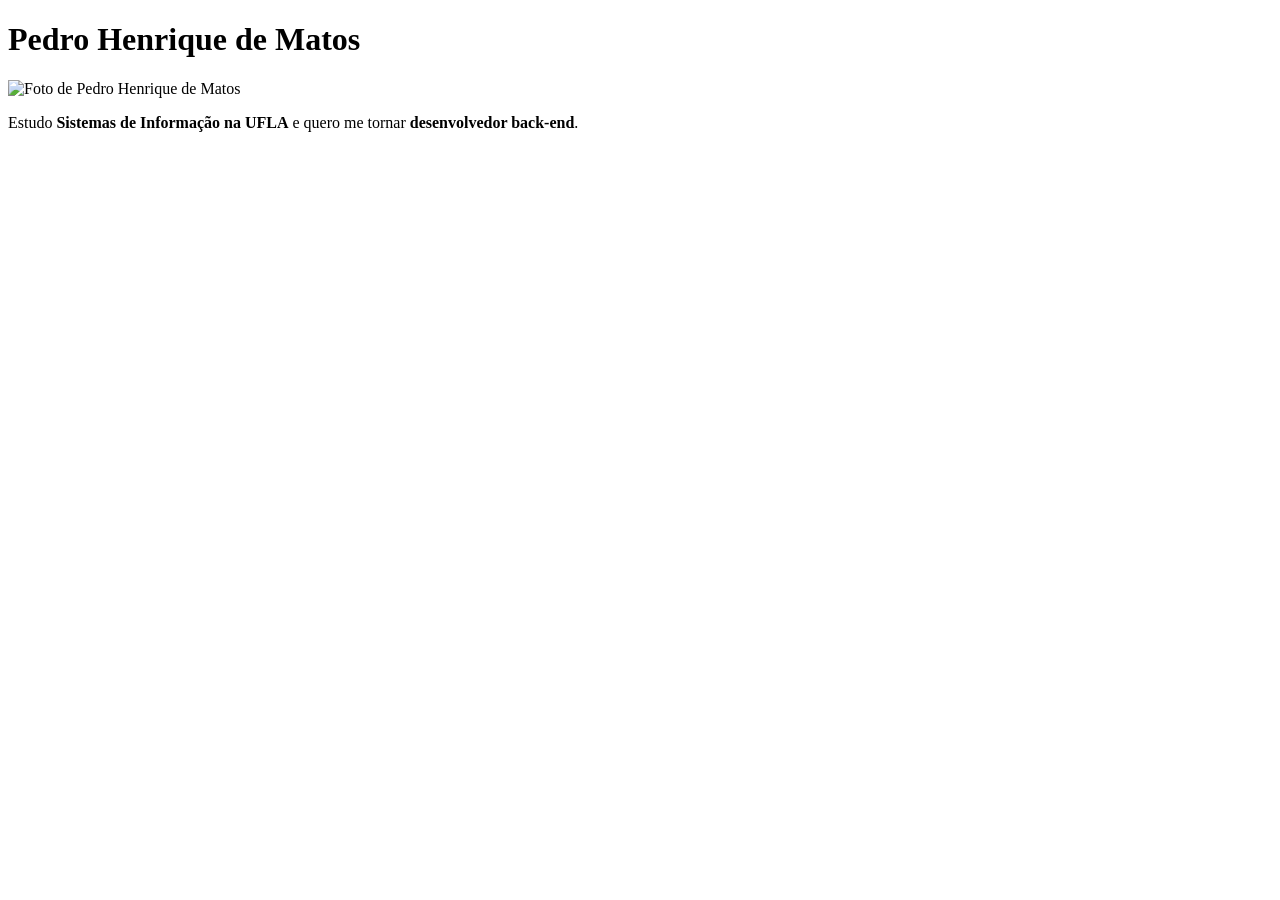
==== index.html @ 8d8b298b "Adiciona esqueleto HTML do index" ====
<!DOCTYPE html>
<html lang="pt-BR">
<head>
  <meta charset="UTF-8">
  <meta name="viewport" content="width=device-width, initial-scale=1.0">
  <title>Pedro Henrique de Matos</title>
</head>
<body>
    <main>
        <h1>Pedro Henrique de Matos</h1>
        <img src="img/My.jpeg" alt="Foto de Pedro Henrique de Matos" width="200">
        <p>
            Estudo <strong>Sistemas de Informação na UFLA</strong> e quero me tornar
            <strong>desenvolvedor back-end</strong>.
        </p>
    </main>

</body>
</html>
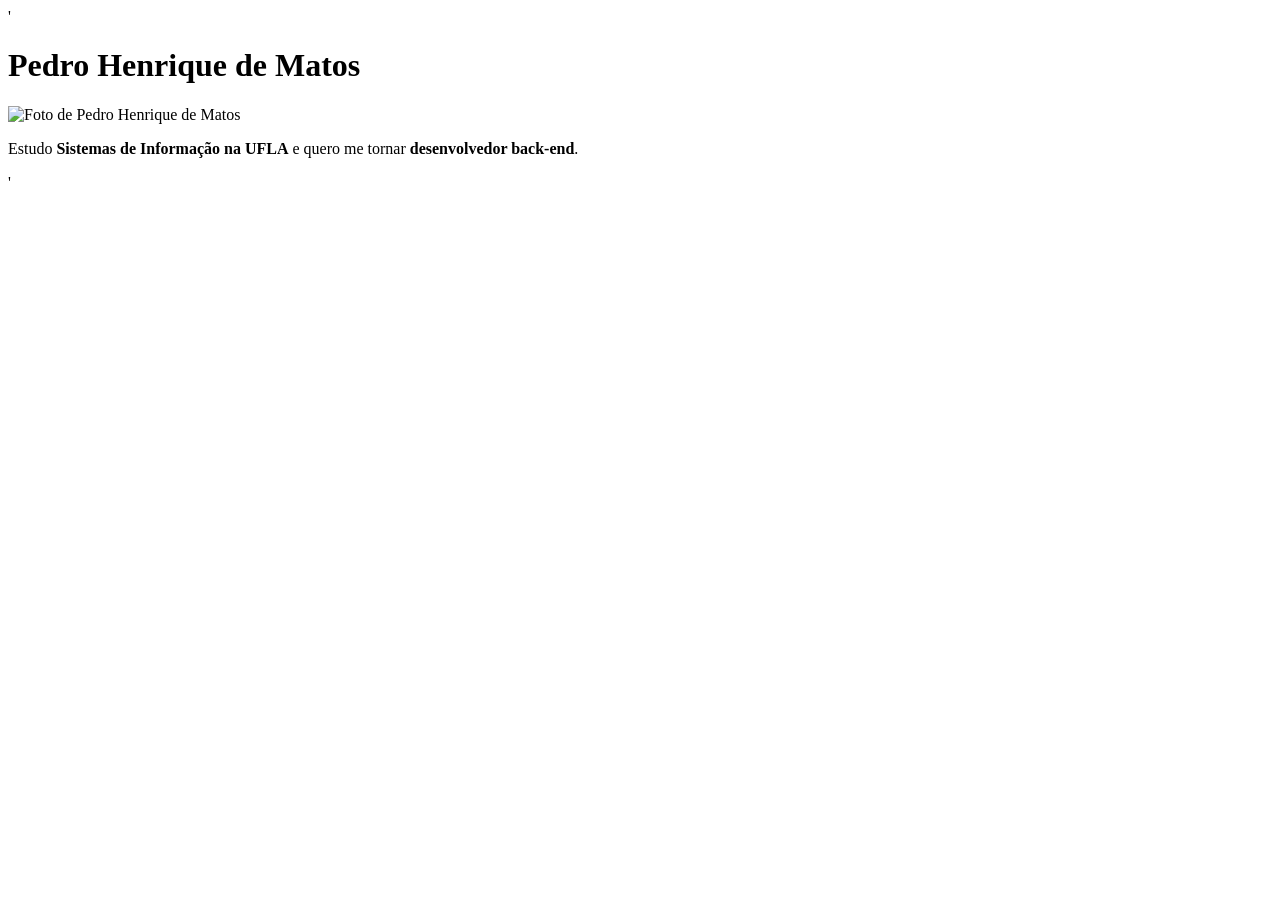
==== commit 09473a39: "Adiciona esqueleto HTML, nome, bio e foto na página inicial" ====
--- a/index.html
+++ b/index.html
@@ -6,14 +6,13 @@
   <title>Pedro Henrique de Matos</title>
 </head>
 <body>
-    <main>
+    '<main>
         <h1>Pedro Henrique de Matos</h1>
-        <img src="img/My.jpeg" alt="Foto de Pedro Henrique de Matos" width="200">
+        <img src="img/foto.jpg" alt="Foto de Pedro Henrique de Matos" width="200">
         <p>
             Estudo <strong>Sistemas de Informação na UFLA</strong> e quero me tornar
             <strong>desenvolvedor back-end</strong>.
         </p>
-    </main>
-
+    </main>'
 </body>
 </html>
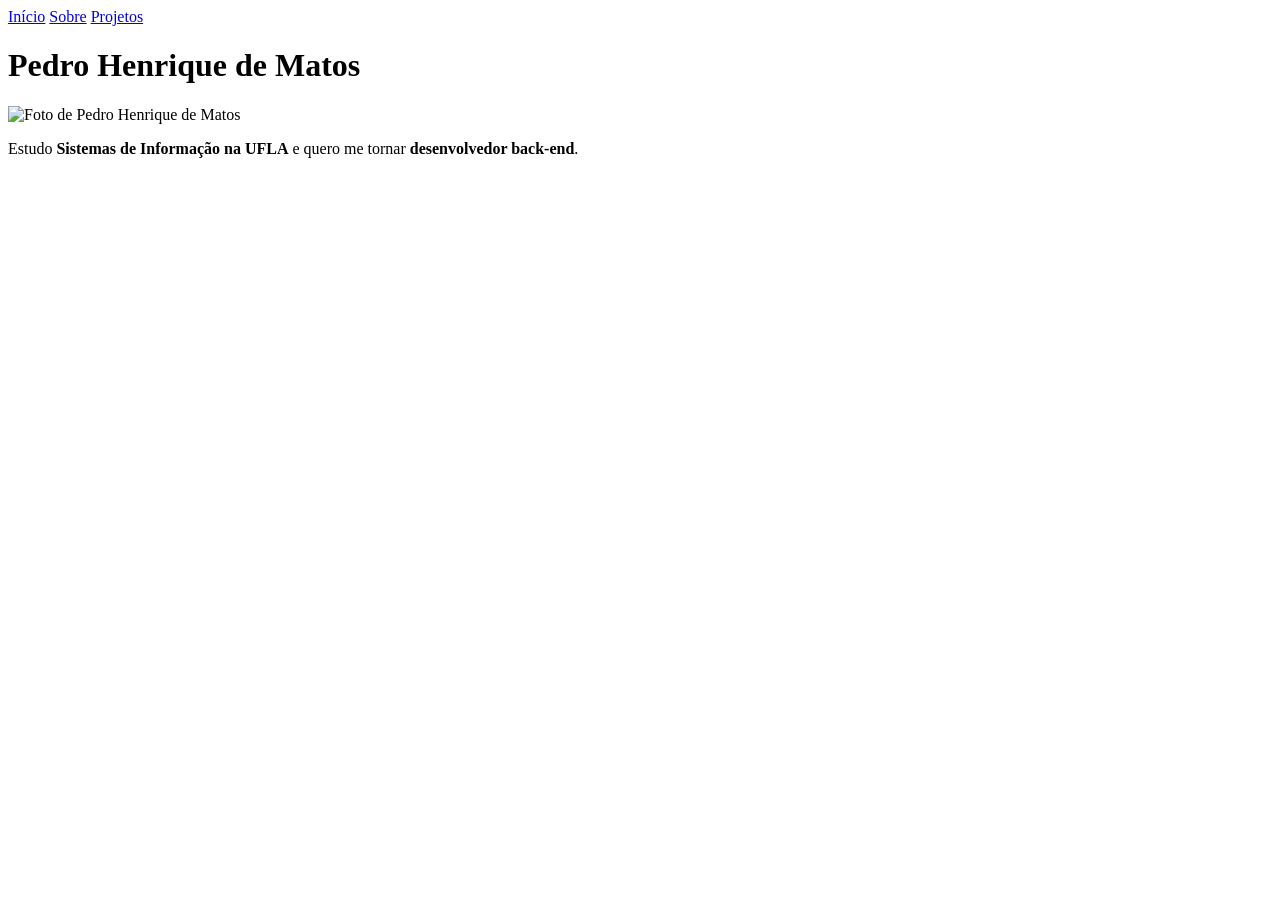
==== commit 355cd019: "Adiciona menu de navegação nas páginas" ====
--- a/index.html
+++ b/index.html
@@ -6,13 +6,20 @@
   <title>Pedro Henrique de Matos</title>
 </head>
 <body>
-    '<main>
+    <header>
+        <nav>
+            <a href="index.html">Início</a>
+            <a href="sobre.html">Sobre</a>
+            <a href="projetos.html">Projetos</a>
+        </nav>
+    </header>
+    <main>
         <h1>Pedro Henrique de Matos</h1>
         <img src="img/foto.jpg" alt="Foto de Pedro Henrique de Matos" width="200">
         <p>
             Estudo <strong>Sistemas de Informação na UFLA</strong> e quero me tornar
             <strong>desenvolvedor back-end</strong>.
         </p>
-    </main>'
+    </main>
 </body>
 </html>
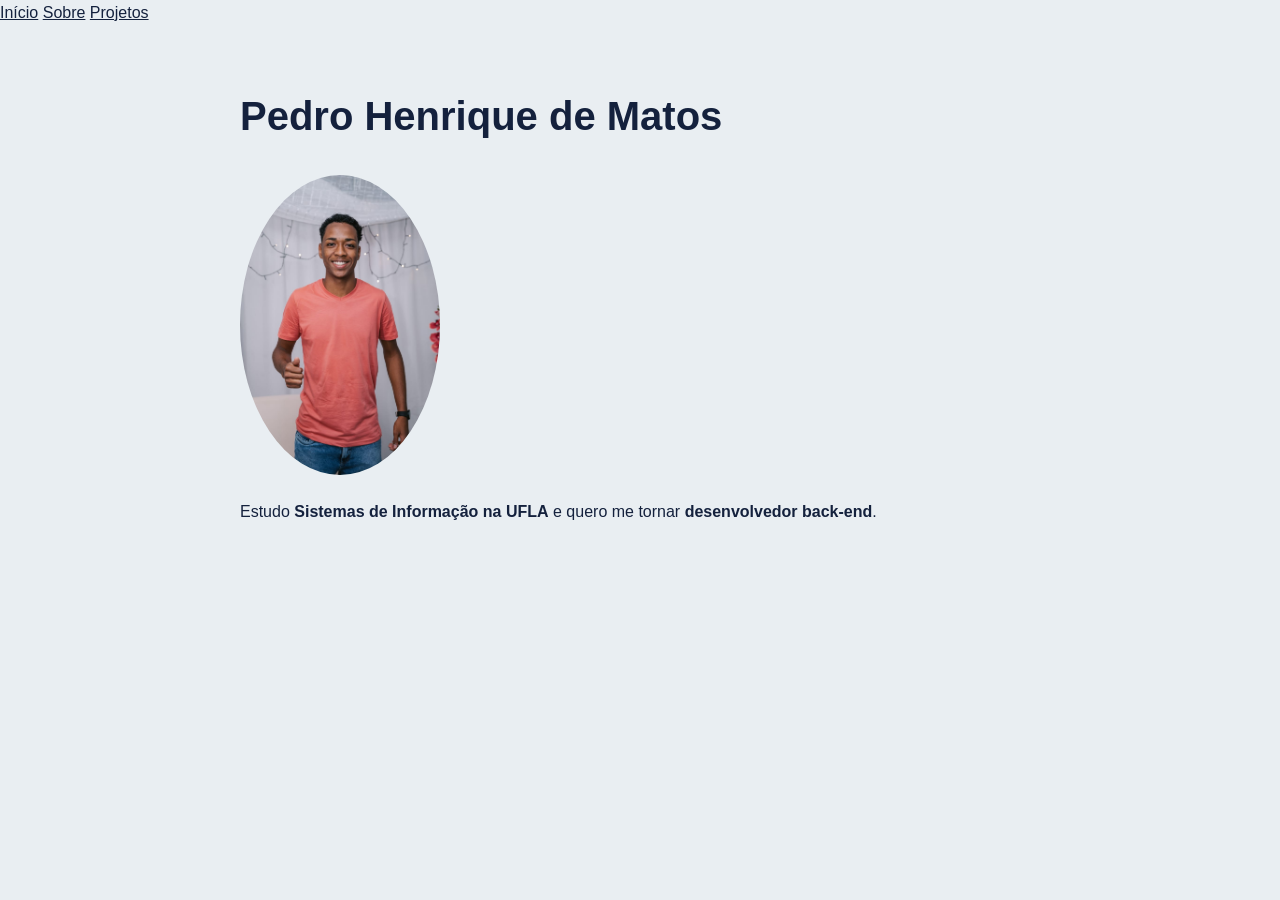
==== commit 36ad0b55: "Cria style.css com cores e fontes" ====
--- a/index.html
+++ b/index.html
@@ -7,6 +7,7 @@
 </head>
 <body>
     <header>
+        <link rel="stylesheet" href="css/style.css">
         <nav>
             <a href="index.html">Início</a>
             <a href="sobre.html">Sobre</a>
@@ -15,7 +16,7 @@
     </header>
     <main>
         <h1>Pedro Henrique de Matos</h1>
-        <img src="img/foto.jpg" alt="Foto de Pedro Henrique de Matos" width="200">
+        <img src="img/My.jpeg" alt="Foto de Pedro Henrique de Matos" width="200">
         <p>
             Estudo <strong>Sistemas de Informação na UFLA</strong> e quero me tornar
             <strong>desenvolvedor back-end</strong>.
--- a/css/style.css
+++ b/css/style.css
@@ -0,0 +1,31 @@
+:root {
+  --fundo: #e9eef2;
+  --texto: #14213d;
+  --destaque: #ffc83d;
+}
+
+body {
+  font-family: "Segoe UI", Arial, sans-serif;
+  background-color: var(--fundo);
+  color: var(--texto);
+  line-height: 1.6;
+  margin: 0;
+}
+
+main {
+  max-width: 800px;
+  margin: 0 auto;
+  padding: 2rem 1.5rem;
+}
+
+h1 {
+  font-size: 2.5rem;
+}
+
+a {
+  color: var(--texto);
+}
+
+img {
+  border-radius: 50%;
+}
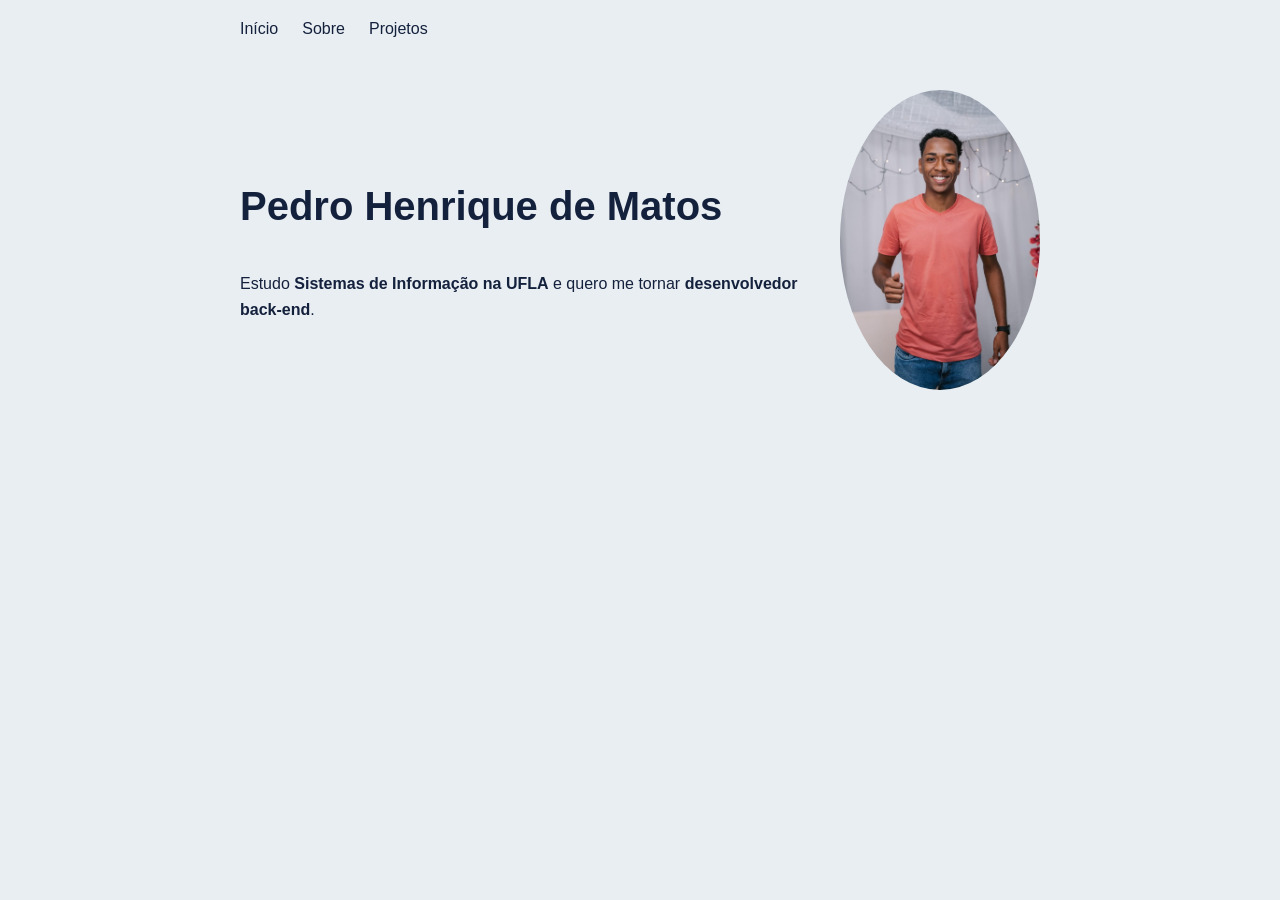
==== commit c896ebf0: "Organiza o layout com flexbox" ====
--- a/index.html
+++ b/index.html
@@ -15,12 +15,16 @@
         </nav>
     </header>
     <main>
+    <section class="apresentacao">
+        <div>
         <h1>Pedro Henrique de Matos</h1>
-        <img src="img/My.jpeg" alt="Foto de Pedro Henrique de Matos" width="200">
         <p>
             Estudo <strong>Sistemas de Informação na UFLA</strong> e quero me tornar
             <strong>desenvolvedor back-end</strong>.
         </p>
+        </div>
+        <img src="img/My.jpeg" alt="Foto de Pedro Henrique de Matos" width="200">
+    </section>
     </main>
 </body>
 </html>
--- a/css/style.css
+++ b/css/style.css
@@ -28,4 +28,51 @@
 
 img {
   border-radius: 50%;
+}
+
+nav {
+  display: flex;
+  gap: 1.5rem;
+  padding: 1rem 1.5rem;
+  max-width: 800px;
+  margin: 0 auto;
+}
+
+nav a {
+  text-decoration: none;
+  font-weight: 500;
+}
+
+nav a:hover {
+  border-bottom: 3px solid var(--destaque);
+}
+
+.apresentacao {
+  display: flex;
+  align-items: center;
+  justify-content: space-between;
+  gap: 2rem;
+}
+
+.tecnologias {
+  display: flex;
+  flex-wrap: wrap;
+  gap: 0.5rem;
+  list-style: none;
+  padding: 0;
+}
+
+.tecnologias li {
+  border: 2px solid var(--texto);
+  padding: 0.2rem 0.75rem;
+}
+
+.projetos {
+  list-style: none;
+  padding: 0;
+}
+
+.projetos li {
+  padding: 1rem 0;
+  border-bottom: 1px solid var(--texto);
 }
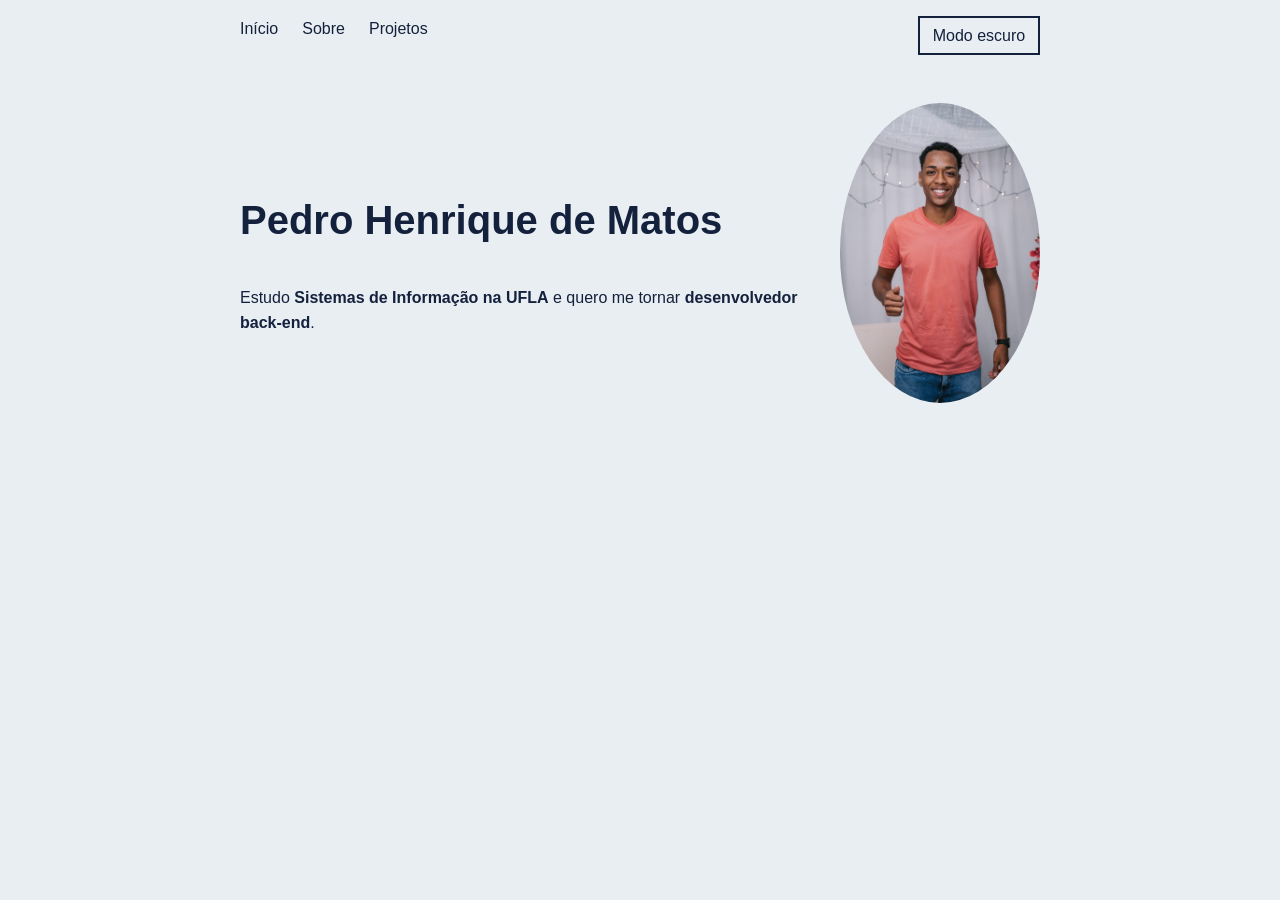
==== commit e5d05042: "Adiciona botão de modo escuro" ====
--- a/index.html
+++ b/index.html
@@ -4,6 +4,7 @@
   <meta charset="UTF-8">
   <meta name="viewport" content="width=device-width, initial-scale=1.0">
   <title>Pedro Henrique de Matos</title>
+  <script src="js/main.js" defer></script>
 </head>
 <body>
     <header>
@@ -12,6 +13,7 @@
             <a href="index.html">Início</a>
             <a href="sobre.html">Sobre</a>
             <a href="projetos.html">Projetos</a>
+            <button id="botao-tema">Modo escuro</button>
         </nav>
     </header>
     <main>
--- a/css/style.css
+++ b/css/style.css
@@ -75,4 +75,34 @@
 .projetos li {
   padding: 1rem 0;
   border-bottom: 1px solid var(--texto);
+}
+
+@media (max-width: 600px) {
+  .apresentacao {
+    flex-direction: column-reverse;
+    text-align: center;
+  }
+
+  h1 {
+    font-size: 2rem;
+  }
+
+  nav {
+    justify-content: center;
+  }
+}
+
+body.escuro {
+  --fundo: #0f1a2e;
+  --texto: #e9eef2;
+}
+
+#botao-tema {
+  margin-left: auto;
+  background: none;
+  border: 2px solid var(--texto);
+  color: var(--texto);
+  padding: 0.3rem 0.8rem;
+  font: inherit;
+  cursor: pointer;
 }
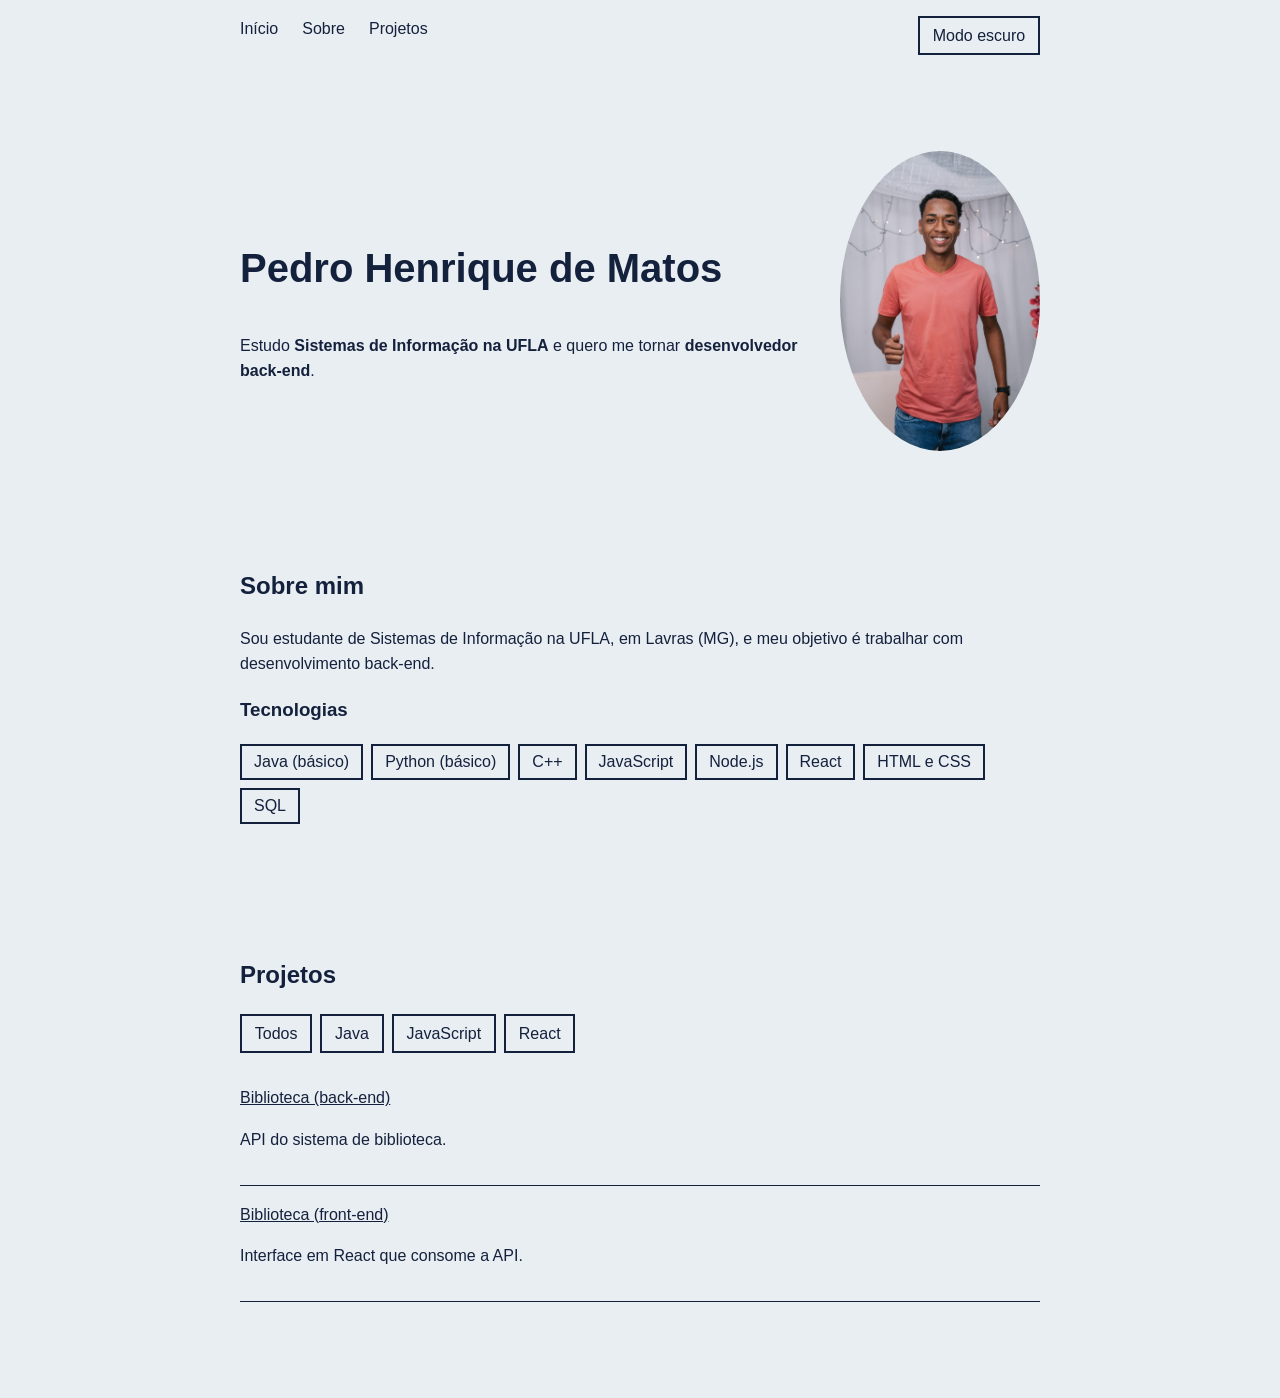
==== commit 143a46f2: "Transforma o site em página única com seções" ====
--- a/index.html
+++ b/index.html
@@ -4,29 +4,69 @@
   <meta charset="UTF-8">
   <meta name="viewport" content="width=device-width, initial-scale=1.0">
   <title>Pedro Henrique de Matos</title>
+  <link rel="stylesheet" href="css/style.css">
   <script src="js/main.js" defer></script>
 </head>
 <body>
-    <header>
-        <link rel="stylesheet" href="css/style.css">
-        <nav>
-            <a href="index.html">Início</a>
-            <a href="sobre.html">Sobre</a>
-            <a href="projetos.html">Projetos</a>
-            <button id="botao-tema">Modo escuro</button>
-        </nav>
-    </header>
-    <main>
-    <section class="apresentacao">
-        <div>
+  <header>
+    <nav>
+      <a href="#inicio">Início</a>
+      <a href="#sobre">Sobre</a>
+      <a href="#projetos">Projetos</a>
+      <button id="botao-tema">Modo escuro</button>
+    </nav>
+  </header>
+
+  <main>
+    <section id="inicio" class="apresentacao">
+      <div>
         <h1>Pedro Henrique de Matos</h1>
         <p>
-            Estudo <strong>Sistemas de Informação na UFLA</strong> e quero me tornar
-            <strong>desenvolvedor back-end</strong>.
+          Estudo <strong>Sistemas de Informação na UFLA</strong> e quero me tornar
+          <strong>desenvolvedor back-end</strong>.
         </p>
-        </div>
-        <img src="img/My.jpeg" alt="Foto de Pedro Henrique de Matos" width="200">
+      </div>
+      <img src="img/My.jpeg" alt="Foto de Pedro Henrique de Matos" width="200">
     </section>
-    </main>
+
+    <section id="sobre">
+      <h2>Sobre mim</h2>
+      <p>
+        Sou estudante de Sistemas de Informação na UFLA, em Lavras (MG),
+        e meu objetivo é trabalhar com desenvolvimento back-end.
+      </p>
+      <h3>Tecnologias</h3>
+      <ul class="tecnologias">
+        <li>Java (básico)</li>
+        <li>Python (básico)</li>
+        <li>C++</li>
+        <li>JavaScript</li>
+        <li>Node.js</li>
+        <li>React</li>
+        <li>HTML e CSS</li>
+        <li>SQL</li>
+      </ul>
+    </section>
+
+    <section id="projetos">
+      <h2>Projetos</h2>
+      <div class="filtros">
+        <button data-filtro="todos">Todos</button>
+        <button data-filtro="java">Java</button>
+        <button data-filtro="javascript">JavaScript</button>
+        <button data-filtro="react">React</button>
+      </div>
+      <ul class="projetos">
+        <li data-tecnologia="javascript">
+        <a href="https://github.com/PedroMatos-01/biblioteca-back">Biblioteca (back-end)</a>
+        <p>API do sistema de biblioteca.</p>
+        </li>
+        <li data-tecnologia="javascript react">
+        <a href="https://github.com/PedroMatos-01/biblioteca-front">Biblioteca (front-end)</a>
+        <p>Interface em React que consome a API.</p>
+        </li>
+      </ul>
+    </section>
+  </main>
 </body>
 </html>
--- a/css/style.css
+++ b/css/style.css
@@ -105,4 +105,62 @@
   padding: 0.3rem 0.8rem;
   font: inherit;
   cursor: pointer;
+}
+
+.filtros {
+  display: flex;
+  gap: 0.5rem;
+  margin-bottom: 1rem;
+}
+
+.filtros button {
+  background: none;
+  border: 2px solid var(--texto);
+  color: var(--texto);
+  padding: 0.3rem 0.8rem;
+  font: inherit;
+  cursor: pointer;
+}
+
+.filtros button:hover {
+  background-color: var(--destaque);
+  color: #14213d;
+}
+
+.projetos li {
+  transition: transform 0.2s, background-color 0.2s;
+}
+
+.projetos li:hover {
+  transform: translateX(8px);
+  background-color: var(--destaque);
+  color: #14213d;
+}
+
+.projetos li:hover a {
+  color: #14213d;
+}
+
+.tecnologias li {
+  transition: transform 0.2s;
+}
+
+.tecnologias li:hover {
+  transform: translateY(-4px);
+}
+
+html {
+  scroll-behavior: smooth;
+}
+
+header {
+  position: sticky;
+  top: 0;
+  background-color: var(--fundo);
+  z-index: 10;
+}
+
+section {
+  padding: 3rem 0;
+  scroll-margin-top: 4rem;
 }
